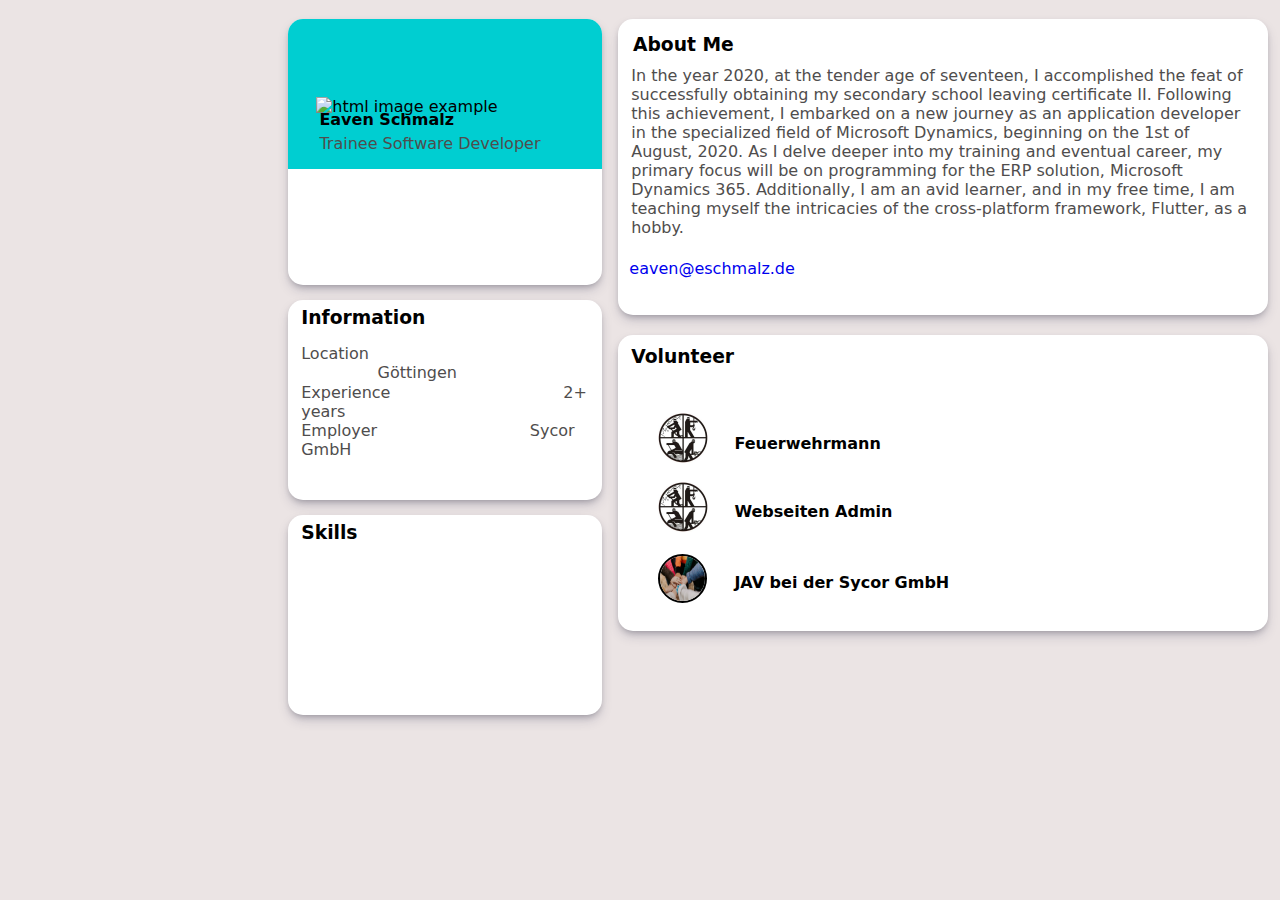
==== Index.html @ b2f250f3 "VolunteerCard" ====
<!DOCTYPE html>
<html>
    <head>
        <title>Home | Eaven</title>
        <link rel="stylesheet" href="styles.css">
    </head>

    <body>
        <section class="Container">
                <div class="profil">
                    <div class="card-image background"></div>
                        <div class="avatar"><img alt="html image example" src="img/avatar3.png" width="105" height="105" />
                        </div>
                    <br>
                    <p style="font-weight: bold;">Eaven Schmalz</p>
                    <p style="color:rgb(79, 77, 77);">Trainee Software Developer</p>
                </div>
    
                <div class="sidecard">
                    <div class="cardheadline"><h3>Information</h3></div>
                    <div class="Location" style="color:rgb(79, 77, 77);" ><p>Location &nbsp;&nbsp;&nbsp;&nbsp;&nbsp;&nbsp;&nbsp;&nbsp;&nbsp;&nbsp;&nbsp;&nbsp; &nbsp; &nbsp; &nbsp; &nbsp;&nbsp;&nbsp;&nbsp;&nbsp;&nbsp;&nbsp;&nbsp;&nbsp;&nbsp;&nbsp;&nbsp;&nbsp;&nbsp;&nbsp;Göttingen</p></div>
                    <div class="Location" style="color:rgb(79, 77, 77);" ><p>Experience  &nbsp;&nbsp;&nbsp;&nbsp;&nbsp;&nbsp;&nbsp;&nbsp;&nbsp;&nbsp;&nbsp; &nbsp; &nbsp; &nbsp;&nbsp;&nbsp;&nbsp;&nbsp;&nbsp;&nbsp;&nbsp;&nbsp;&nbsp;&nbsp;&nbsp;&nbsp;&nbsp;&nbsp;&nbsp;     2+ years</p></div>
                    <div class="Location" style="color:rgb(79, 77, 77);"><p>Employer &nbsp;&nbsp;&nbsp;&nbsp;&nbsp;&nbsp;&nbsp;&nbsp;&nbsp;&nbsp;&nbsp;&nbsp;&nbsp;&nbsp; &nbsp; &nbsp; &nbsp;&nbsp;&nbsp;&nbsp;&nbsp;&nbsp;&nbsp;&nbsp;&nbsp;&nbsp;Sycor GmbH</p></div>

                </div>
    
                <div class="sidecard">
                    <div class="cardheadline"><h3>Skills</h3></div> 
                    <p></p>    
                </div>
                
                <div class="aboutMeCard">
                   <h3>About Me</h3>
                        <div class="cardheadline"><div class="aboutText"></div>
                            <p style="color:rgb(79, 77, 77);">In the year 2020, at the tender age of seventeen, I accomplished the feat of successfully obtaining my secondary school leaving certificate II. Following this achievement, I embarked on a new journey as an application developer in the specialized field of Microsoft Dynamics, beginning on the 1st of August, 2020.
                             As I delve deeper into my training and eventual career, my primary focus will be on programming for the ERP solution, Microsoft Dynamics 365. Additionally, I am an avid learner, and in my free time, I am teaching myself the intricacies of the cross-platform framework, Flutter, as a hobby.</p> 
                         </div>
                         <div class="MailTo"><a href="mailto:eaven@eschmalz.de?subject"=Kontakt%mit%Eaven><span style="text-decoration: none">eaven@eschmalz.de</span></a>
                         <style>
                            a{text-decoration: none;
                            font-family: ui-sans-serif,system-ui,-apple-system,BlinkMacSystemFont,Segoe UI,Roboto,Helvetica Neue,Arial,Noto Sans,sans-serif,Apple Color Emoji,Segoe UI Emoji,Segoe UI Symbol,Noto Color Emoji;
                            }
                         </style>
                        </div>
                    </div>
                    <div class="Icons">
                        <Icons class="fa-brands fa-github"></Icons>
                        <Icons class="fa-brands fa-linkedin"></Icons>
                        <Icons class="fa-brands fa-instagram"></Icons>
                        <Icons class="fa-brands fa-twitter"></Icons>
                    </div>


                    <div class="volunteerCard">
                        <div class="Resume"><div class="aboutText"></div>
                        <div class="cardheadline"><h3>Volunteer</h3></div> 
                        <div class="FeuerwehrPicFW"><img alt="html image example" src="img/FeuerwehrLogo.jfif" width="50" height="50"/>
                        <div class="volunteerTextFW" style="font-weight: 600;">Feuerwehrmann</div>
                        <div class="FeuerwehrPicAW"><img alt="html image example" src="img/FeuerwehrLogo.jfif" width="50" height="50"/>
                        <div class="volunteerTextWA" style="font-weight: 600;">Webseiten&nbsp;Admin</div>
                        <div class="javPic"><img alt="" src="img/javPic.jpg" width="45" height="45"/>
                        <div class="volunteerTextWA" style="font-weight: 600;">JAV&nbsp;bei&nbsp;der&nbsp;Sycor&nbsp;GmbH&nbsp;</div>
                        

                    </div>
                 

                    
                    </div>
                    
                </div>
                
            </section>

    </body>
</html>
---- styles.css ----
body {
    background-color: rgb(235, 228, 228);
  }

.container{
    display: flex;
    flex-wrap: wrap;
}
.aboutMeCard h3 {
    margin-top: -11%;
    font-weight: 600;
    padding: 1mm;
}

.Location {
font-family: ui-sans-serif,system-ui,-apple-system,BlinkMacSystemFont,Segoe UI,Roboto,Helvetica Neue,Arial,Noto Sans,sans-serif,Apple Color Emoji,Segoe UI Emoji,Segoe UI Symbol,Noto Color Emoji;
margin-left: 3.5mm;
margin-top: -15mm;
}


.cardheadline {
    font-family: ui-sans-serif,system-ui,-apple-system,BlinkMacSystemFont,Segoe UI,Roboto,Helvetica Neue,Arial,Noto Sans,sans-serif,Apple Color Emoji,Segoe UI Emoji,Segoe UI Symbol,Noto Color Emoji;
    padding:3.5mm;
    margin-top: -8%;
}

.profil{
    font-family: ui-sans-serif,system-ui,-apple-system,BlinkMacSystemFont,Segoe UI,Roboto,Helvetica Neue,Arial,Noto Sans,sans-serif,Apple Color Emoji,Segoe UI Emoji,Segoe UI Symbol,Noto Color Emoji;
    margin: 19px 350px 10px 280px;
    background-color: white;
    width: 314px;
    height: 266px;
    border-radius: 15px;
    box-shadow: rgba(50, 50, 93, 0.25) 0px 6px 12px -2px, rgba(0, 0, 0, 0.3) 0px 3px 7px -3px;
    flex-wrap: wrap;
}

.profil p{
    font-family: ui-sans-serif,system-ui,-apple-system,BlinkMacSystemFont,Segoe UI,Roboto,Helvetica Neue,Arial,Noto Sans,sans-serif,Apple Color Emoji,Segoe UI Emoji,Segoe UI Symbol,Noto Color Emoji;
    margin-top: -95px;
    padding: 10%;
    line-height:2.5;
}

.aboutMeCard h3{
    padding: 15px;
}
.aboutMeCard{
    font-family: ui-sans-serif,system-ui,-apple-system,BlinkMacSystemFont,Segoe UI,Roboto,Helvetica Neue,Arial,Noto Sans,sans-serif,Apple Color Emoji,Segoe UI Emoji,Segoe UI Symbol,Noto Color Emoji;
    background-color: white;
    width: 650px;
    height: 296px;
    border-radius: 15px;
    box-shadow: rgba(50, 50, 93, 0.25) 0px 6px 12px -2px, rgba(0, 0, 0, 0.3) 0px 3px 7px -3px;
    margin: -709px 100px -10px 610px;
    flex-wrap: wrap; 
}

.sidecard{
    display: flex;
    font-family: ui-sans-serif,system-ui,-apple-system,BlinkMacSystemFont,Segoe UI,Roboto,Helvetica Neue,Arial,Noto Sans,sans-serif,Apple Color Emoji,Segoe UI Emoji,Segoe UI Symbol,Noto Color Emoji;
    margin: 15px 150px 13px 280px;
    background-color: white;
    width: 314px;
    height: 200px;
    border-radius: 15px;
    box-shadow: rgba(50, 50, 93, 0.25) 0px 6px 12px -2px, rgba(0, 0, 0, 0.3) 0px 3px 7px -3px;
    flex-wrap: wrap;
}
.card{
    background-color: white;
    width: 650px;
    height: 296px;
    border-radius: 15px;
    box-shadow: rgba(50, 50, 93, 0.25) 0px 6px 12px -2px, rgba(0, 0, 0, 0.3) 0px 3px 7px -3px;
}
.avatar {
    padding: 9%;
    margin-top: -100px;
  }

  .MailTo {
    font-family: ui-sans-serif,system-ui,-apple-system,BlinkMacSystemFont,Segoe UI,Roboto,Helvetica Neue,Arial,Noto Sans,sans-serif,Apple Color Emoji,Segoe UI Emoji,Segoe UI Symbol,Noto Color Emoji;
    padding: 3mm;
    margin-top: -18px;
    text-decoration: none;
    color:chocolate;
  }
  
.card-image {
    background-color: darkturquoise;
    height: 150px;
    background-size: cover;
    border-radius: 15px 15px 0 0;
}

.background {
    background-image: url('img/Background.jpg');

}

.volunteerCard {
    display: flex;
    font-family: ui-sans-serif,system-ui,-apple-system,BlinkMacSystemFont,Segoe UI,Roboto,Helvetica Neue,Arial,Noto Sans,sans-serif,Apple Color Emoji,Segoe UI Emoji,Segoe UI Symbol,Noto Color Emoji;
    margin: 30px 150px 265px 610px;
    background-color: white;
    width: 650px;
    height: 296px;
    border-radius: 15px;
    box-shadow: rgba(50, 50, 93, 0.25) 0px 6px 12px -2px, rgba(0, 0, 0, 0.3) 0px 3px 7px -3px;
    flex-wrap: wrap;
}

.FeuerwehrPicFW {
    padding: 15%;
    margin-top: -25px;
}
.FeuerwehrPicAW {
    margin-top: -3px;
}

.volunteerTextFW{
    font-family: ui-sans-serif,system-ui,-apple-system,BlinkMacSystemFont,Segoe UI,Roboto,Helvetica Neue,Arial,Noto Sans,sans-serif,Apple Color Emoji,Segoe UI Emoji,Segoe UI Symbol,Noto Color Emoji;
    padding: 17%;
    margin-top: -65px;
    margin-left: 45px;
}

.volunteerTextWA{
    font-family: ui-sans-serif,system-ui,-apple-system,BlinkMacSystemFont,Segoe UI,Roboto,Helvetica Neue,Arial,Noto Sans,sans-serif,Apple Color Emoji,Segoe UI Emoji,Segoe UI Symbol,Noto Color Emoji;
    padding: 17%;
    margin-top: -65px;
    margin-left: 45px;
}

.javPic{
    margin-top: 1px;
}
.javPic img{
    border-radius: 50%;
    border: 2px solid black;
}


top margin is 25px
right margin is 50px
bottom margin is 75px
left margin is 100px
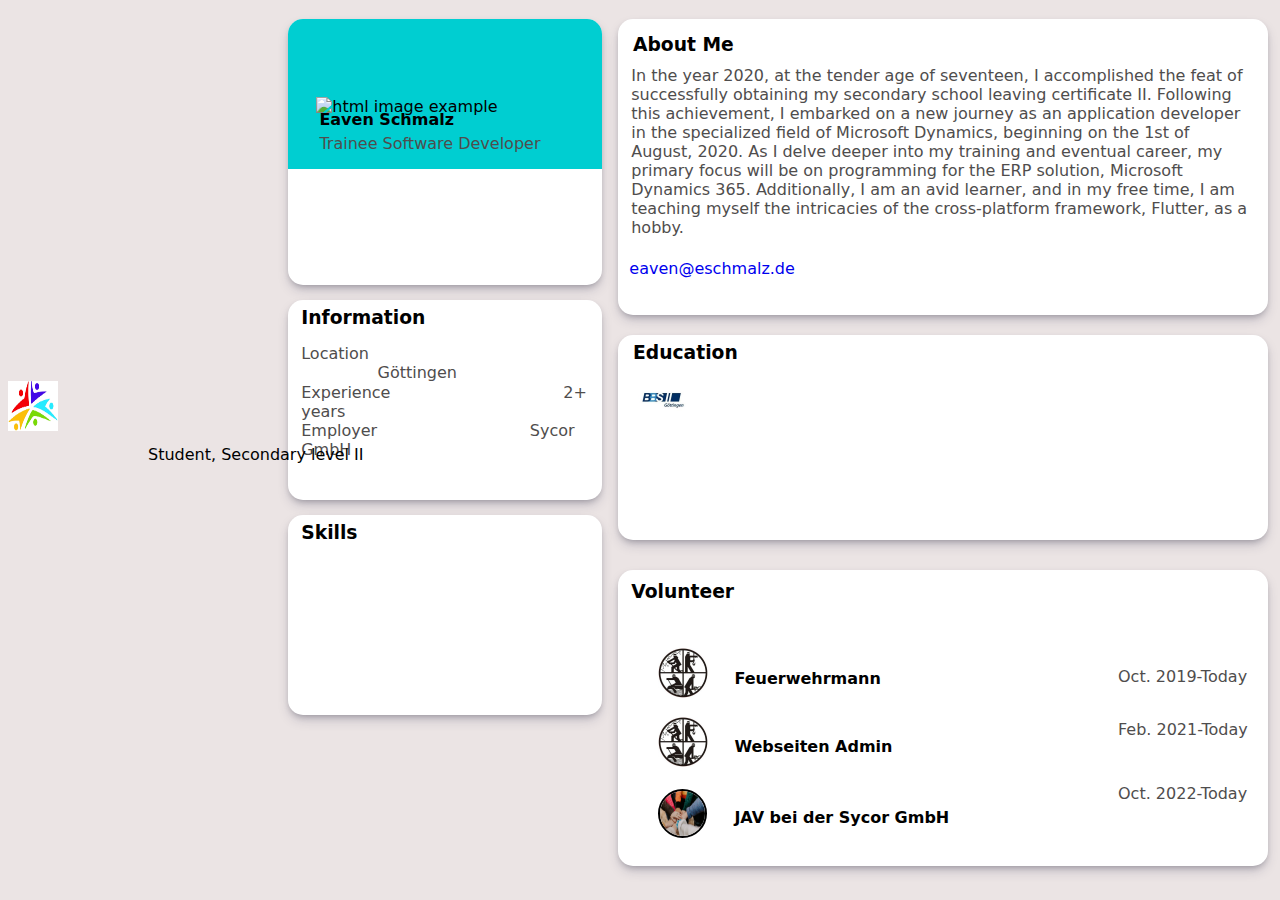
==== commit 3ca20409: "edu card" ====
--- a/Index.html
+++ b/Index.html
@@ -2,9 +2,9 @@
 <html>
     <head>
         <title>Home | Eaven</title>
+        <link rel="icon" type="image/x-icon" href="/img/favIcon.png">
         <link rel="stylesheet" href="styles.css">
     </head>
-
     <body>
         <section class="Container">
                 <div class="profil">
@@ -15,20 +15,16 @@
                     <p style="font-weight: bold;">Eaven Schmalz</p>
                     <p style="color:rgb(79, 77, 77);">Trainee Software Developer</p>
                 </div>
-    
                 <div class="sidecard">
                     <div class="cardheadline"><h3>Information</h3></div>
                     <div class="Location" style="color:rgb(79, 77, 77);" ><p>Location &nbsp;&nbsp;&nbsp;&nbsp;&nbsp;&nbsp;&nbsp;&nbsp;&nbsp;&nbsp;&nbsp;&nbsp; &nbsp; &nbsp; &nbsp; &nbsp;&nbsp;&nbsp;&nbsp;&nbsp;&nbsp;&nbsp;&nbsp;&nbsp;&nbsp;&nbsp;&nbsp;&nbsp;&nbsp;&nbsp;Göttingen</p></div>
                     <div class="Location" style="color:rgb(79, 77, 77);" ><p>Experience  &nbsp;&nbsp;&nbsp;&nbsp;&nbsp;&nbsp;&nbsp;&nbsp;&nbsp;&nbsp;&nbsp; &nbsp; &nbsp; &nbsp;&nbsp;&nbsp;&nbsp;&nbsp;&nbsp;&nbsp;&nbsp;&nbsp;&nbsp;&nbsp;&nbsp;&nbsp;&nbsp;&nbsp;&nbsp;     2+ years</p></div>
                     <div class="Location" style="color:rgb(79, 77, 77);"><p>Employer &nbsp;&nbsp;&nbsp;&nbsp;&nbsp;&nbsp;&nbsp;&nbsp;&nbsp;&nbsp;&nbsp;&nbsp;&nbsp;&nbsp; &nbsp; &nbsp; &nbsp;&nbsp;&nbsp;&nbsp;&nbsp;&nbsp;&nbsp;&nbsp;&nbsp;&nbsp;Sycor GmbH</p></div>
-
                 </div>
-    
                 <div class="sidecard">
                     <div class="cardheadline"><h3>Skills</h3></div> 
                     <p></p>    
                 </div>
-                
                 <div class="aboutMeCard">
                    <h3>About Me</h3>
                         <div class="cardheadline"><div class="aboutText"></div>
@@ -38,8 +34,7 @@
                          <div class="MailTo"><a href="mailto:eaven@eschmalz.de?subject"=Kontakt%mit%Eaven><span style="text-decoration: none">eaven@eschmalz.de</span></a>
                          <style>
                             a{text-decoration: none;
-                            font-family: ui-sans-serif,system-ui,-apple-system,BlinkMacSystemFont,Segoe UI,Roboto,Helvetica Neue,Arial,Noto Sans,sans-serif,Apple Color Emoji,Segoe UI Emoji,Segoe UI Symbol,Noto Color Emoji;
-                            }
+                            font-family: ui-sans-serif,system-ui,-apple-system,BlinkMacSystemFont,Segoe UI,Roboto,Helvetica Neue,Arial,Noto Sans,sans-serif,Apple Color Emoji,Segoe UI Emoji,Segoe UI Symbol,Noto Color Emoji;}
                          </style>
                         </div>
                     </div>
@@ -49,28 +44,32 @@
                         <Icons class="fa-brands fa-instagram"></Icons>
                         <Icons class="fa-brands fa-twitter"></Icons>
                     </div>
-
-
+                    <div class="educationCard">
+                    </div>
                     <div class="volunteerCard">
                         <div class="Resume"><div class="aboutText"></div>
                         <div class="cardheadline"><h3>Volunteer</h3></div> 
                         <div class="FeuerwehrPicFW"><img alt="html image example" src="img/FeuerwehrLogo.jfif" width="50" height="50"/>
-                        <div class="volunteerTextFW" style="font-weight: 600;">Feuerwehrmann</div>
+                        <div class="volunteerTextFW" style="font-weight: 600;">Feuerwehrmann</div> 
                         <div class="FeuerwehrPicAW"><img alt="html image example" src="img/FeuerwehrLogo.jfif" width="50" height="50"/>
                         <div class="volunteerTextWA" style="font-weight: 600;">Webseiten&nbsp;Admin</div>
                         <div class="javPic"><img alt="" src="img/javPic.jpg" width="45" height="45"/>
                         <div class="volunteerTextWA" style="font-weight: 600;">JAV&nbsp;bei&nbsp;der&nbsp;Sycor&nbsp;GmbH&nbsp;</div>
-                        
+                    </div>
+                    </div>
+                </div>
+            </section>
+            <div class="fwText"><p style="color:rgb(79, 77, 77);" >Oct. 2019-Today</p></div> 
+            <div class="WAText"><p style="color:rgb(79, 77, 77);" >Feb. 2021-Today</p></div>
+            <div class="JAVText"><p style="color:rgb(79, 77, 77);" >Oct. 2022-Today</p></div>
+             <!--<div class="hr1"><hr style="border-width: 1.8px;" width="500"></div> --> 
+             <div class="educationText"><h3>Education</h3></div> 
+             <div class="obsImage"><img alt="html image example" src="/img/obsl.jpg" width="50" height="50"/></div>
+             <div class="bbs2Image"><img alt="html image example" src="img/bbs2.jfif" width="50" height="50"/></div>
+             <div class="InfoschoolBBS2"><p>Student, Secondary level II</p></div>
 
-                    </div>
-                 
-
-                    
-                    </div>
-                    
-                </div>
-                
-            </section>
 
     </body>
+    <footer>
+    </footer>
 </html>
--- a/styles.css
+++ b/styles.css
@@ -17,7 +17,6 @@
 margin-left: 3.5mm;
 margin-top: -15mm;
 }
-
 
 .cardheadline {
     font-family: ui-sans-serif,system-ui,-apple-system,BlinkMacSystemFont,Segoe UI,Roboto,Helvetica Neue,Arial,Noto Sans,sans-serif,Apple Color Emoji,Segoe UI Emoji,Segoe UI Symbol,Noto Color Emoji;
@@ -78,7 +77,7 @@
 .avatar {
     padding: 9%;
     margin-top: -100px;
-  }
+}
 
   .MailTo {
     font-family: ui-sans-serif,system-ui,-apple-system,BlinkMacSystemFont,Segoe UI,Roboto,Helvetica Neue,Arial,Noto Sans,sans-serif,Apple Color Emoji,Segoe UI Emoji,Segoe UI Symbol,Noto Color Emoji;
@@ -86,7 +85,7 @@
     margin-top: -18px;
     text-decoration: none;
     color:chocolate;
-  }
+}
   
 .card-image {
     background-color: darkturquoise;
@@ -100,16 +99,32 @@
 
 }
 
+.InfoschoolBBS2{
+    font-family: ui-sans-serif,system-ui,-apple-system,BlinkMacSystemFont,Segoe UI,Roboto,Helvetica Neue,Arial,Noto Sans,sans-serif,Apple Color Emoji,Segoe UI Emoji,Segoe UI Symbol,Noto Color Emoji;
+    margin-left: -150px;
+}
+
+
 .volunteerCard {
     display: flex;
     font-family: ui-sans-serif,system-ui,-apple-system,BlinkMacSystemFont,Segoe UI,Roboto,Helvetica Neue,Arial,Noto Sans,sans-serif,Apple Color Emoji,Segoe UI Emoji,Segoe UI Symbol,Noto Color Emoji;
-    margin: 30px 150px 265px 610px;
+    margin: 30px 145px 265px 610px;
     background-color: white;
     width: 650px;
     height: 296px;
     border-radius: 15px;
     box-shadow: rgba(50, 50, 93, 0.25) 0px 6px 12px -2px, rgba(0, 0, 0, 0.3) 0px 3px 7px -3px;
     flex-wrap: wrap;
+}
+
+.educationCard{
+    width: 650px;
+    height: 205px;
+    margin: 30px -150px 26px 610px;
+    background-color: white;
+    border-radius: 15px;
+    box-shadow: rgba(50, 50, 93, 0.25) 0px 6px 12px -2px, rgba(0, 0, 0, 0.3) 0px 3px 7px -3px;
+    font-family: ui-sans-serif,system-ui,-apple-system,BlinkMacSystemFont,Segoe UI,Roboto,Helvetica Neue,Arial,Noto Sans,sans-serif,Apple Color Emoji,Segoe UI Emoji,Segoe UI Symbol,Noto Color Emoji;
 }
 
 .FeuerwehrPicFW {
@@ -137,13 +152,47 @@
 .javPic{
     margin-top: 1px;
 }
+
 .javPic img{
     border-radius: 50%;
     border: 2px solid black;
 }
+.bbs2Image{
+    border-radius: 50%;
+    margin-top: -60px;
+    margin-left: 630px;
+}
 
+.fwText{
+    font-family: ui-sans-serif,system-ui,-apple-system,BlinkMacSystemFont,Segoe UI,Roboto,Helvetica Neue,Arial,Noto Sans,sans-serif,Apple Color Emoji,Segoe UI Emoji,Segoe UI Symbol,Noto Color Emoji;
+    margin-left: 1110px;
+    margin-top: -464px;
+}
 
-top margin is 25px
-right margin is 50px
-bottom margin is 75px
-left margin is 100px+.WAText{
+    font-family: ui-sans-serif,system-ui,-apple-system,BlinkMacSystemFont,Segoe UI,Roboto,Helvetica Neue,Arial,Noto Sans,sans-serif,Apple Color Emoji,Segoe UI Emoji,Segoe UI Symbol,Noto Color Emoji;
+    margin-left: 1110px;
+    margin-top: 34px;
+}
+
+.InfoschoolBBS2{
+    font-family: ui-sans-serif,system-ui,-apple-system,BlinkMacSystemFont,Segoe UI,Roboto,Helvetica Neue,Arial,Noto Sans,sans-serif,Apple Color Emoji,Segoe UI Emoji,Segoe UI Symbol,Noto Color Emoji;
+margin-left: 140px;
+margin-bottom: 160px;
+}
+
+.JAVText{
+    font-family: ui-sans-serif,system-ui,-apple-system,BlinkMacSystemFont,Segoe UI,Roboto,Helvetica Neue,Arial,Noto Sans,sans-serif,Apple Color Emoji,Segoe UI Emoji,Segoe UI Symbol,Noto Color Emoji;
+    margin-left: 1110px;
+    margin-top: 45px;
+}
+
+.educationText{
+    font-family: ui-sans-serif,system-ui,-apple-system,BlinkMacSystemFont,Segoe UI,Roboto,Helvetica Neue,Arial,Noto Sans,sans-serif,Apple Color Emoji,Segoe UI Emoji,Segoe UI Symbol,Noto Color Emoji;
+    margin-left: 625px;
+    margin-top: -480px;
+}
+
+.hr1{
+    margin-top: -120px;
+}